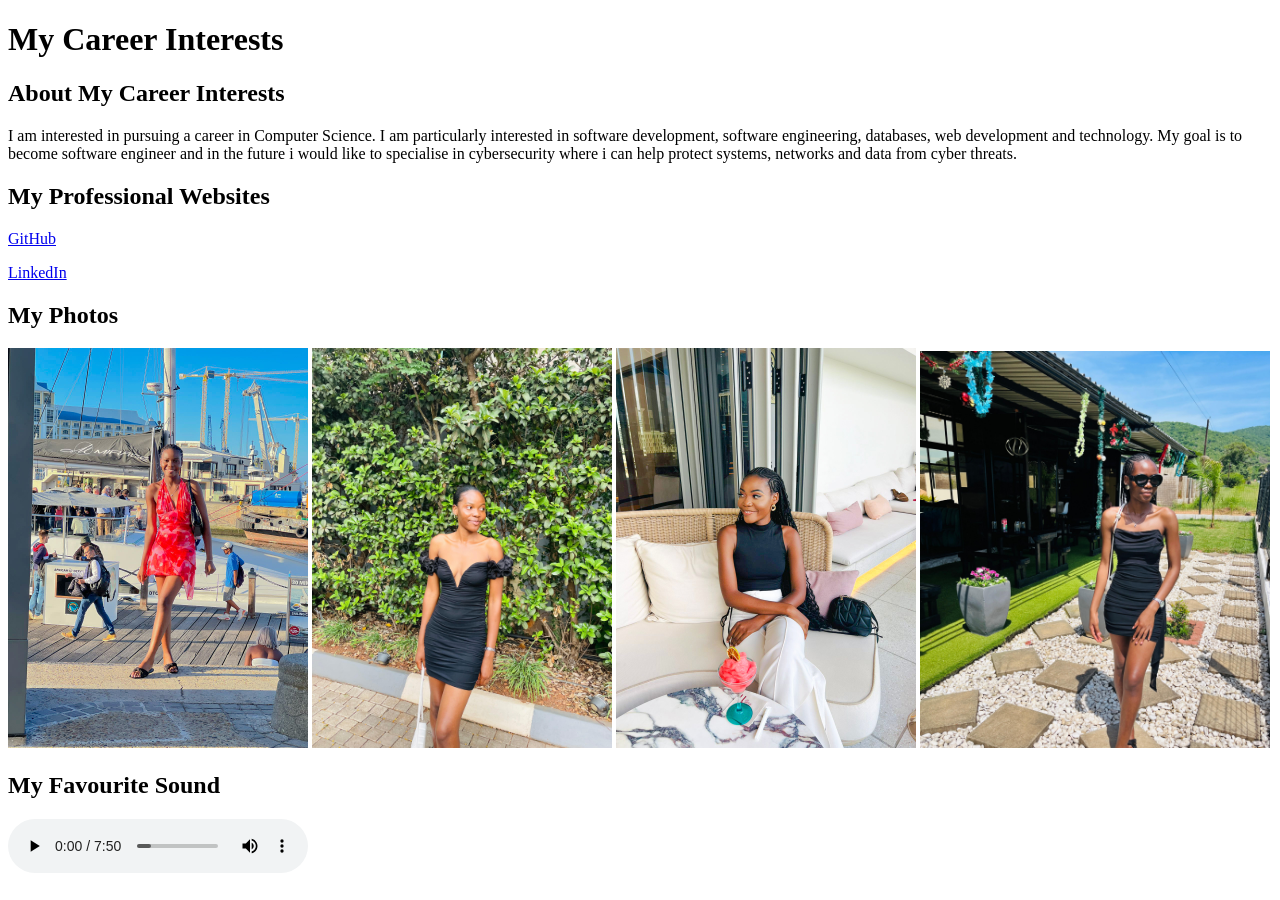
==== 230405290.html @ cb03a10a "Add files via upload" ====
<!DOCTYPE html>
<html>
<head>
    <title>My Career Interests</title>
</head>

<body>

    <h1>My Career Interests</h1>

    <h2>About My Career Interests</h2>

    <p>
        I am interested in pursuing a career in Computer Science.
        I am particularly interested in software development, software engineering, databases,
        web development and technology. My goal is to become software engineer and in the future i would like to specialise in cybersecurity where i can help protect systems, networks and data from cyber threats.
    </p>

    <h2>My Professional Websites</h2>

    <p>
        <a href="https://github.com/rotondwamulaudzi">GitHub</a>
    </p>

    <p>
        <a href="https://linkedin.com/in/rotondwa-mulaudzi-7388b7436/" target="_blank">
    LinkedIn
</a>
    </p>

    <h2>My Photos</h2>

    <img src="img/IMG-20250324-WA0057.jpg" alt="My Photo" width="300">
    <img src="img/IMG-20241223-WA0220.jpg" alt="My Photo" width="300">
    <img src="img/IMG-20260117-WA0054.jpg" alt="My Photo" width="300">
    <img src="img/IMG-20251226-WA0242(1).jpg" alt="My Photo" width="350">

    <h2>My Favourite Sound</h2>

<audio controls autoplay>
    <source src="audio/Dr Tumi Nothing Without.mp3" type="audio/mpeg">
</audio>
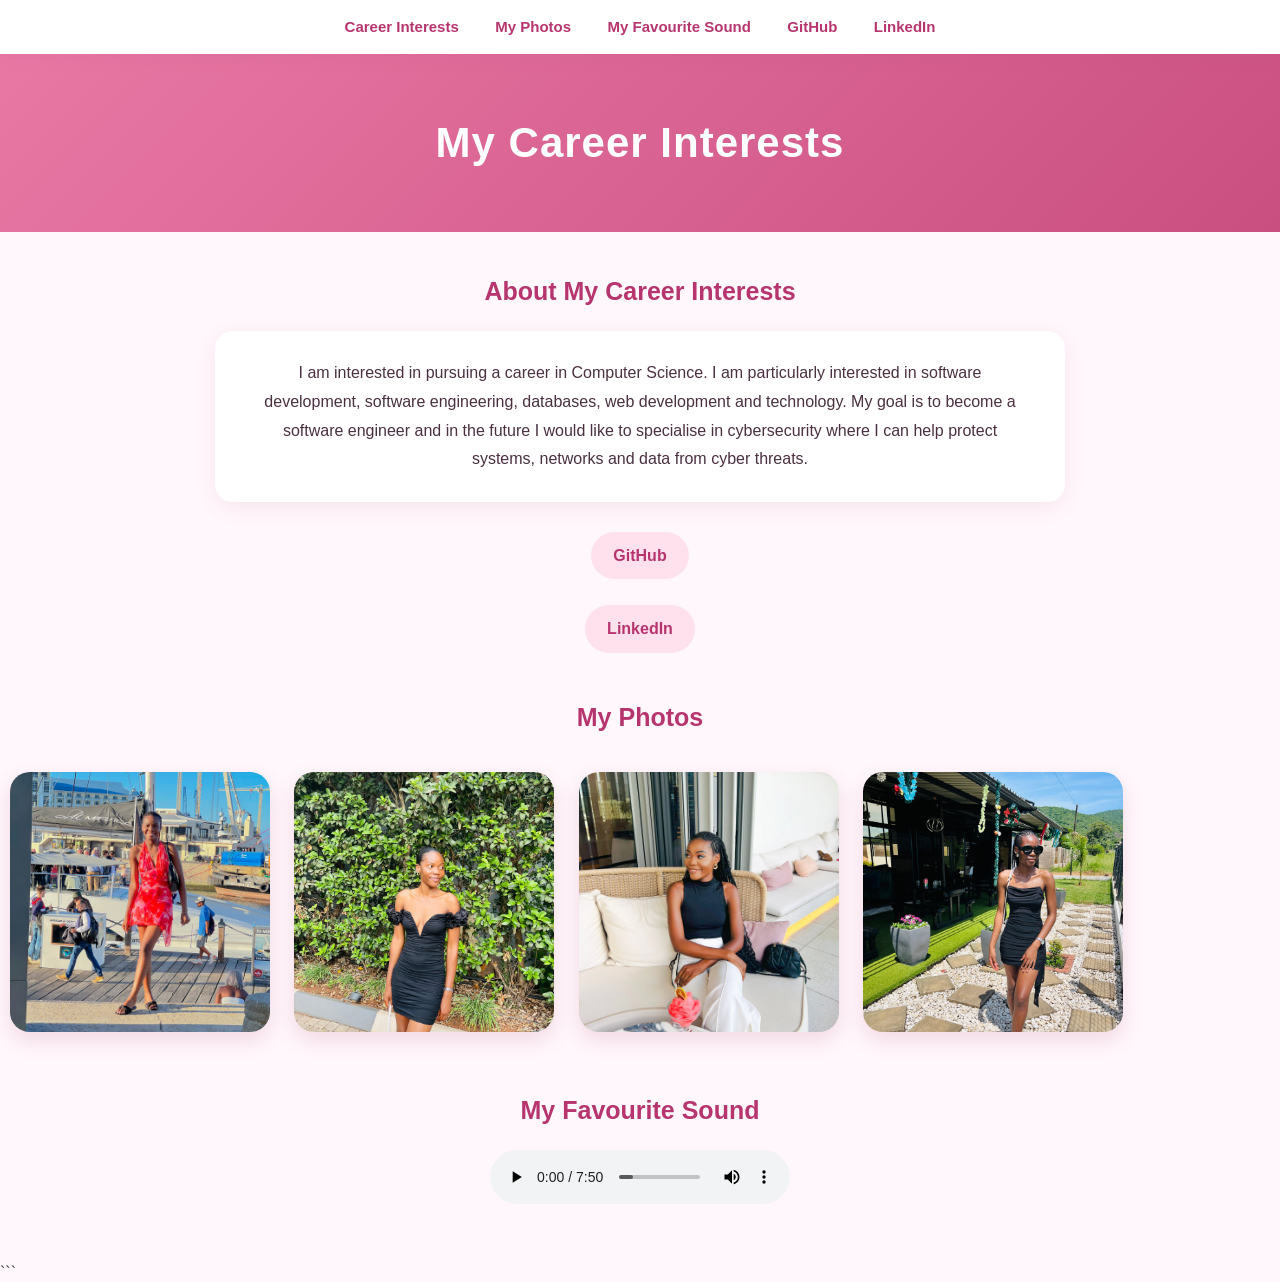
==== commit 12595d7b: "Enhance HTML with navigation and style link Added navigation links and updated image widths." ====
--- a/230405290.html
+++ b/230405290.html
@@ -2,41 +2,56 @@
 <html>
 <head>
     <title>My Career Interests</title>
+    <link rel="stylesheet" href="style.css">
 </head>
 
 <body>
 
+    <nav>
+        <a href="#career">Career Interests</a>
+        <a href="#photos">My Photos</a>
+        <a href="#sound">My Favourite Sound</a>
+        <a href="https://github.com/rotondwamulaudzi" target="_blank">GitHub</a>
+        <a href="https://linkedin.com/in/rotondwa-mulaudzi-7388b7436/" target="_blank">LinkedIn</a>
+    </nav>
+
     <h1>My Career Interests</h1>
 
-    <h2>About My Career Interests</h2>
+    <h2 id="career">About My Career Interests</h2>
 
     <p>
         I am interested in pursuing a career in Computer Science.
         I am particularly interested in software development, software engineering, databases,
-        web development and technology. My goal is to become software engineer and in the future i would like to specialise in cybersecurity where i can help protect systems, networks and data from cyber threats.
+        web development and technology. My goal is to become a software engineer and in the future
+        I would like to specialise in cybersecurity where I can help protect systems, networks and
+        data from cyber threats.
     </p>
 
-    <h2>My Professional Websites</h2>
-
     <p>
-        <a href="https://github.com/rotondwamulaudzi">GitHub</a>
+        <a href="https://github.com/rotondwamulaudzi" target="_blank">
+            GitHub
+        </a>
     </p>
 
     <p>
         <a href="https://linkedin.com/in/rotondwa-mulaudzi-7388b7436/" target="_blank">
-    LinkedIn
-</a>
+            LinkedIn
+        </a>
     </p>
 
-    <h2>My Photos</h2>
+    <h2 id="photos">My Photos</h2>
 
-    <img src="img/IMG-20250324-WA0057.jpg" alt="My Photo" width="300">
-    <img src="img/IMG-20241223-WA0220.jpg" alt="My Photo" width="300">
-    <img src="img/IMG-20260117-WA0054.jpg" alt="My Photo" width="300">
-    <img src="img/IMG-20251226-WA0242(1).jpg" alt="My Photo" width="350">
+    <img src="img/IMG-20250324-WA0057.jpg" alt="My Photo" width="250">
+    <img src="img/IMG-20241223-WA0220.jpg" alt="My Photo" width="250">
+    <img src="img/IMG-20260117-WA0054.jpg" alt="My Photo" width="250">
+    <img src="img/IMG-20251226-WA0242(1).jpg" alt="My Photo" width="295">
 
-    <h2>My Favourite Sound</h2>
+    <h2 id="sound">My Favourite Sound</h2>
 
-<audio controls autoplay>
-    <source src="audio/Dr Tumi Nothing Without.mp3" type="audio/mpeg">
-</audio>
+    <audio controls autoplay>
+        <source src="audio/Dr Tumi Nothing Without.mp3" type="audio/mpeg">
+    </audio>
+
+</body>
+</html>
+```
--- a/style.css
+++ b/style.css
@@ -0,0 +1,159 @@
+* {
+    box-sizing: border-box;
+}
+
+body {
+    font-family: Arial, sans-serif;
+    background: #fff7fb;
+    color: #4a3040;
+    margin: 0;
+}
+
+/* Navigation */
+nav {
+    background: #ffffff;
+    padding: 18px 30px;
+    text-align: center;
+    box-shadow: 0 3px 15px rgba(190, 80, 130, 0.12);
+    position: sticky;
+    top: 0;
+    z-index: 100;
+}
+
+nav a {
+    color: #b7356f;
+    text-decoration: none;
+    margin: 0 16px;
+    font-size: 15px;
+    font-weight: bold;
+    transition: 0.3s;
+}
+
+nav a:hover {
+    color: #e66b9d;
+}
+
+/* Main Heading */
+h1 {
+    background: linear-gradient(135deg, #e978a5, #c94f80);
+    color: white;
+    text-align: center;
+    padding: 65px 20px;
+    margin: 0;
+    font-size: 42px;
+    letter-spacing: 1px;
+}
+
+/* Section Headings */
+h2 {
+    color: #b7356f;
+    text-align: center;
+    margin: 45px 0 25px;
+    font-size: 25px;
+}
+
+/* Career paragraph */
+h2#career + p {
+    background: white;
+    max-width: 850px;
+    margin: 0 auto 25px;
+    padding: 28px 35px;
+    border-radius: 18px;
+    line-height: 1.8;
+    font-size: 16px;
+    box-shadow: 0 5px 20px rgba(190, 80, 130, 0.10);
+}
+
+/* GitHub and LinkedIn */
+p {
+    text-align: center;
+    line-height: 1.7;
+}
+
+p a {
+    color: #b7356f;
+    text-decoration: none;
+    font-weight: bold;
+    background: #ffe1ed;
+    padding: 10px 22px;
+    border-radius: 25px;
+    display: inline-block;
+    margin: 5px;
+    transition: 0.3s;
+}
+
+p a:hover {
+    background: #f7bfd3;
+    color: #8f2858;
+    transform: translateY(-2px);
+}
+
+/* Photos */
+h2#photos {
+    margin-bottom: 30px;
+}
+
+img {
+    width: 260px;
+    height: 260px;
+    object-fit: cover;
+    border: none;
+    border-radius: 20px;
+    margin: 10px;
+    box-shadow: 0 8px 20px rgba(190, 80, 130, 0.18);
+    transition: 0.3s;
+}
+
+img:hover {
+    transform: translateY(-5px);
+    box-shadow: 0 12px 25px rgba(190, 80, 130, 0.25);
+}
+
+/* Arrange photos neatly */
+h2#photos ~ img {
+    display: inline-block;
+}
+
+/* Favourite Sound */
+h2#sound {
+    margin-top: 50px;
+}
+
+audio {
+    display: block;
+    margin: 0 auto 60px;
+}
+
+/* Mobile */
+@media (max-width: 700px) {
+
+    nav {
+        padding: 15px 10px;
+    }
+
+    nav a {
+        margin: 5px 8px;
+        font-size: 14px;
+    }
+
+    h1 {
+        font-size: 30px;
+        padding: 50px 15px;
+    }
+
+    h2 {
+        font-size: 22px;
+    }
+
+    h2#career + p {
+        margin: 0 20px 25px;
+        padding: 22px;
+    }
+
+    img {
+        display: block;
+        width: 280px;
+        height: 280px;
+        margin: 15px auto;
+    }
+}
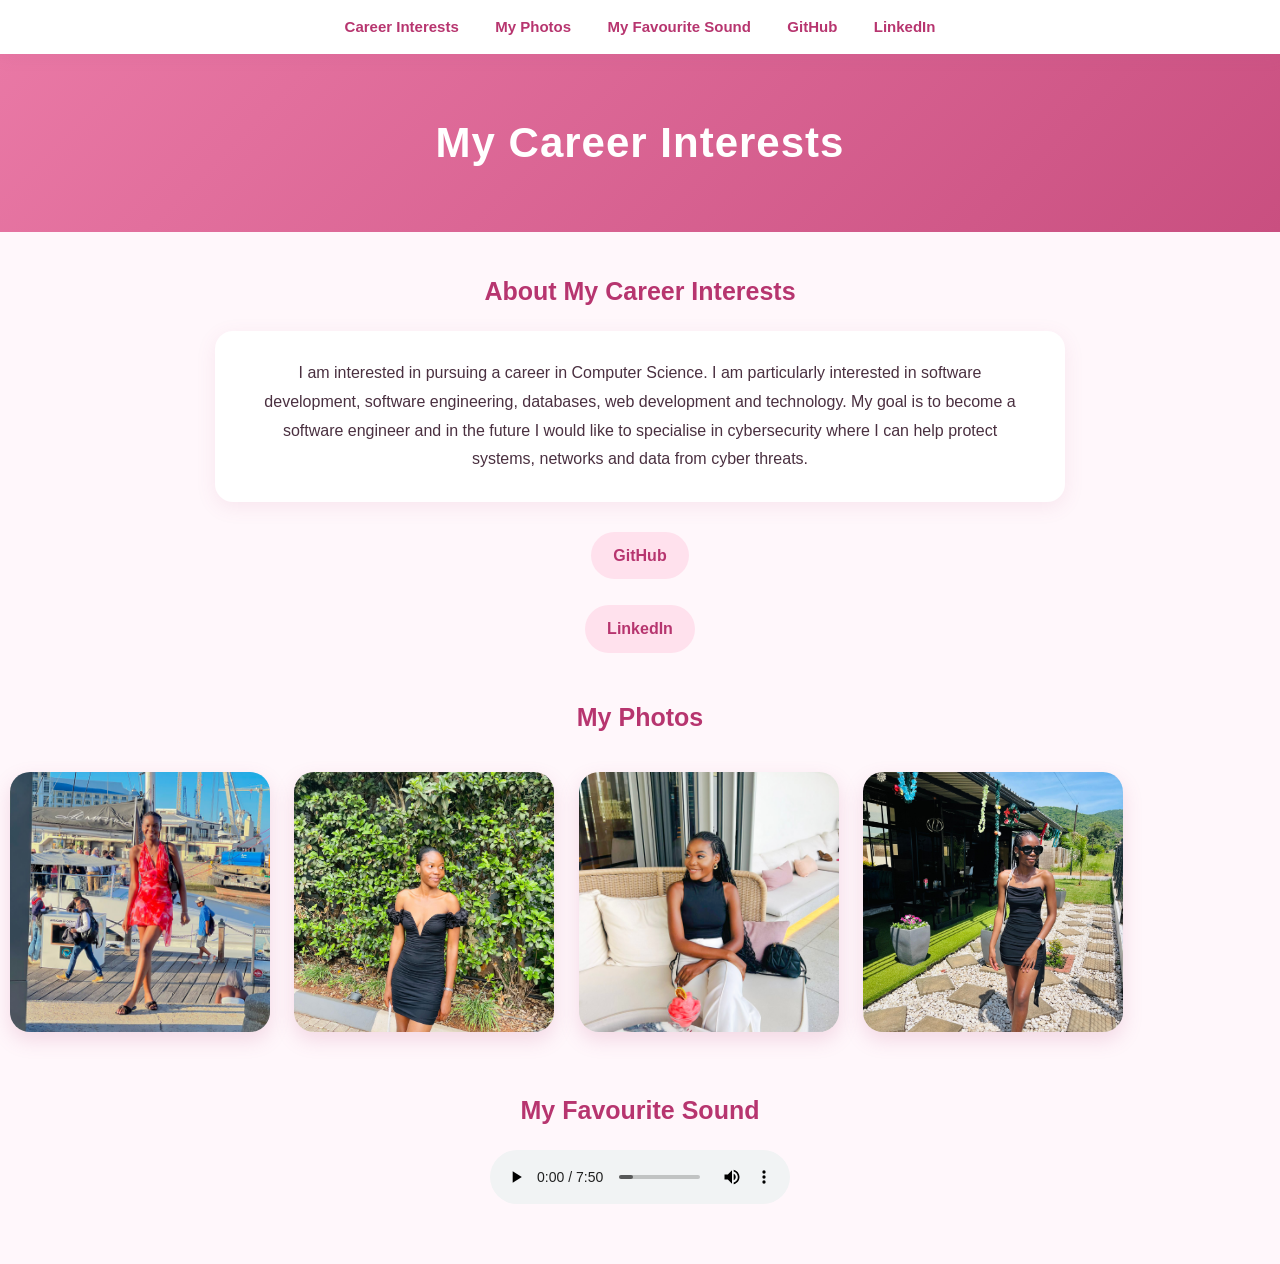
==== commit b25da589: "Fix HTML formatting and ensure proper structure" ====
--- a/230405290.html
+++ b/230405290.html
@@ -54,4 +54,3 @@
 
 </body>
 </html>
-```
--- a/style.css
+++ b/style.css
@@ -9,7 +9,6 @@
     margin: 0;
 }
 
-/* Navigation */
 nav {
     background: #ffffff;
     padding: 18px 30px;
@@ -33,7 +32,6 @@
     color: #e66b9d;
 }
 
-/* Main Heading */
 h1 {
     background: linear-gradient(135deg, #e978a5, #c94f80);
     color: white;
@@ -44,7 +42,6 @@
     letter-spacing: 1px;
 }
 
-/* Section Headings */
 h2 {
     color: #b7356f;
     text-align: center;
@@ -52,7 +49,6 @@
     font-size: 25px;
 }
 
-/* Career paragraph */
 h2#career + p {
     background: white;
     max-width: 850px;
@@ -64,7 +60,6 @@
     box-shadow: 0 5px 20px rgba(190, 80, 130, 0.10);
 }
 
-/* GitHub and LinkedIn */
 p {
     text-align: center;
     line-height: 1.7;
@@ -88,7 +83,6 @@
     transform: translateY(-2px);
 }
 
-/* Photos */
 h2#photos {
     margin-bottom: 30px;
 }
@@ -109,12 +103,10 @@
     box-shadow: 0 12px 25px rgba(190, 80, 130, 0.25);
 }
 
-/* Arrange photos neatly */
 h2#photos ~ img {
     display: inline-block;
 }
 
-/* Favourite Sound */
 h2#sound {
     margin-top: 50px;
 }
@@ -124,7 +116,6 @@
     margin: 0 auto 60px;
 }
 
-/* Mobile */
 @media (max-width: 700px) {
 
     nav {
@@ -156,4 +147,4 @@
         height: 280px;
         margin: 15px auto;
     }
-}+}
